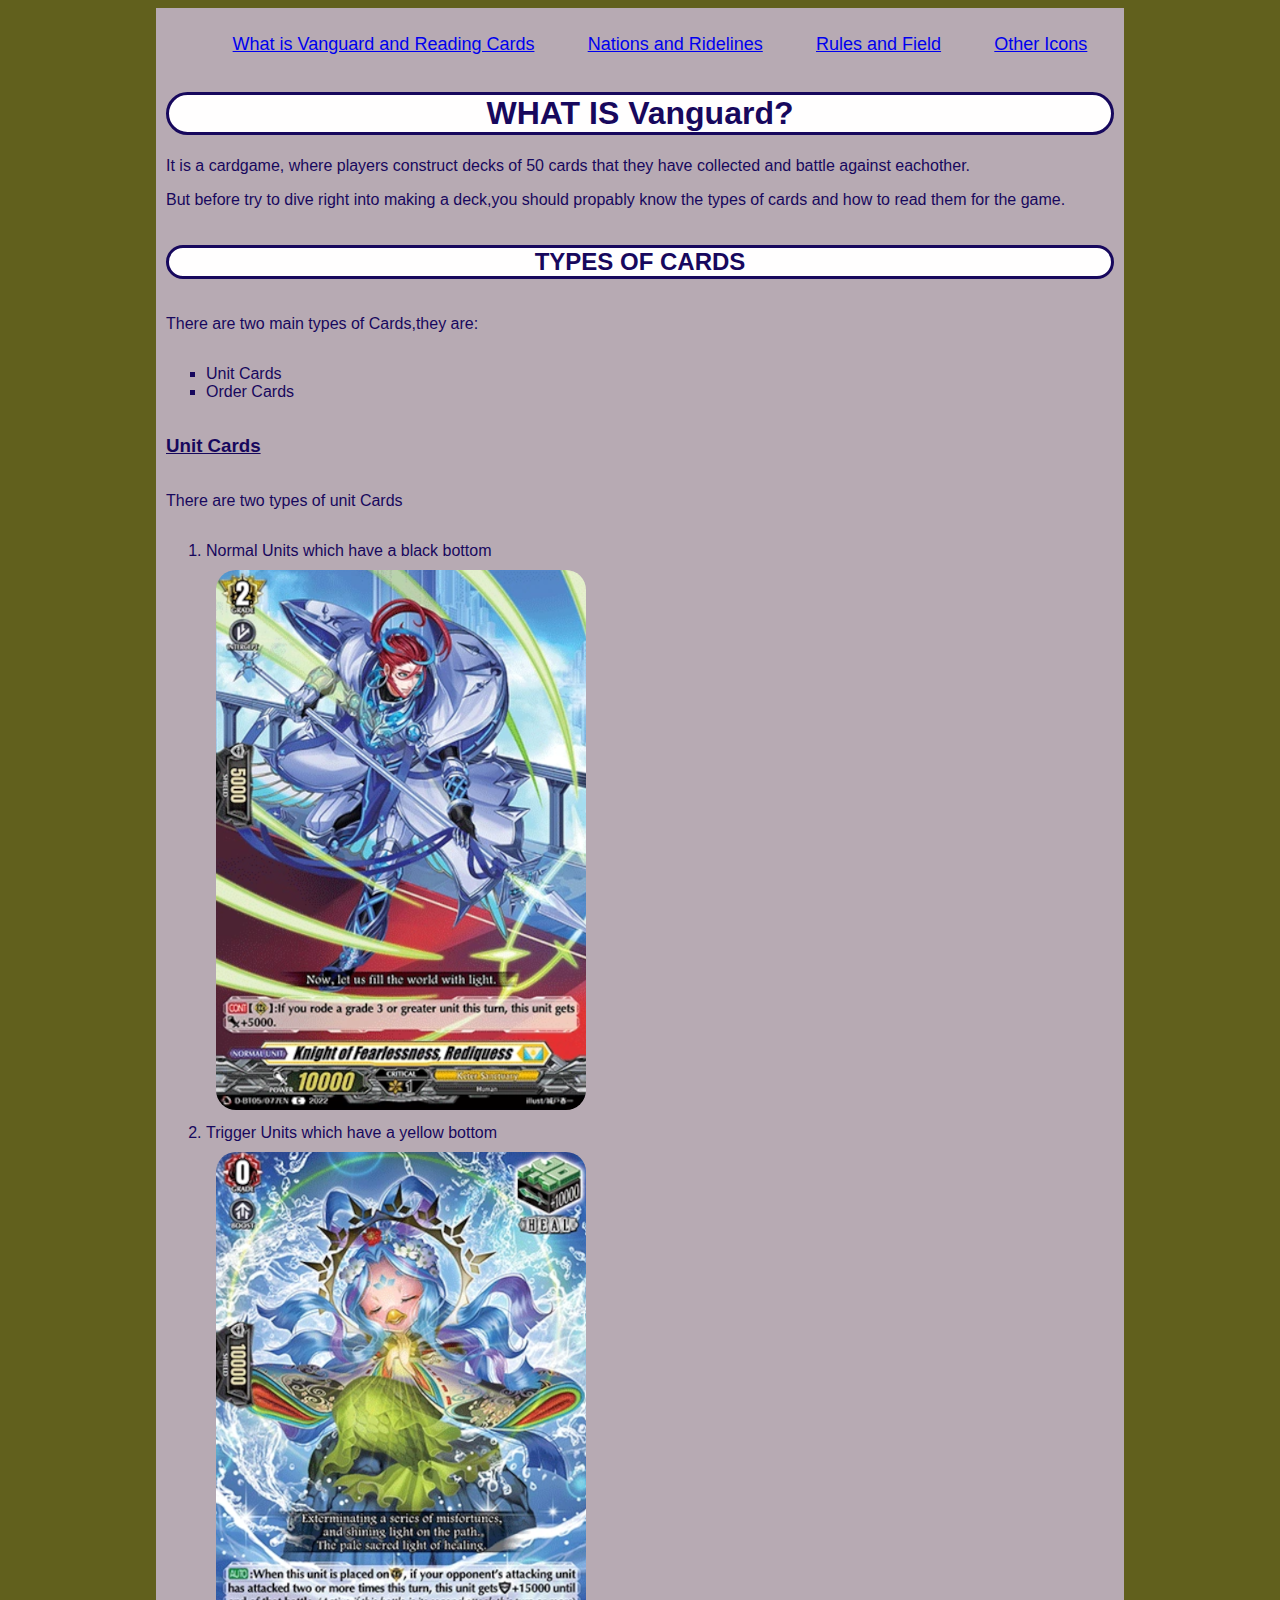
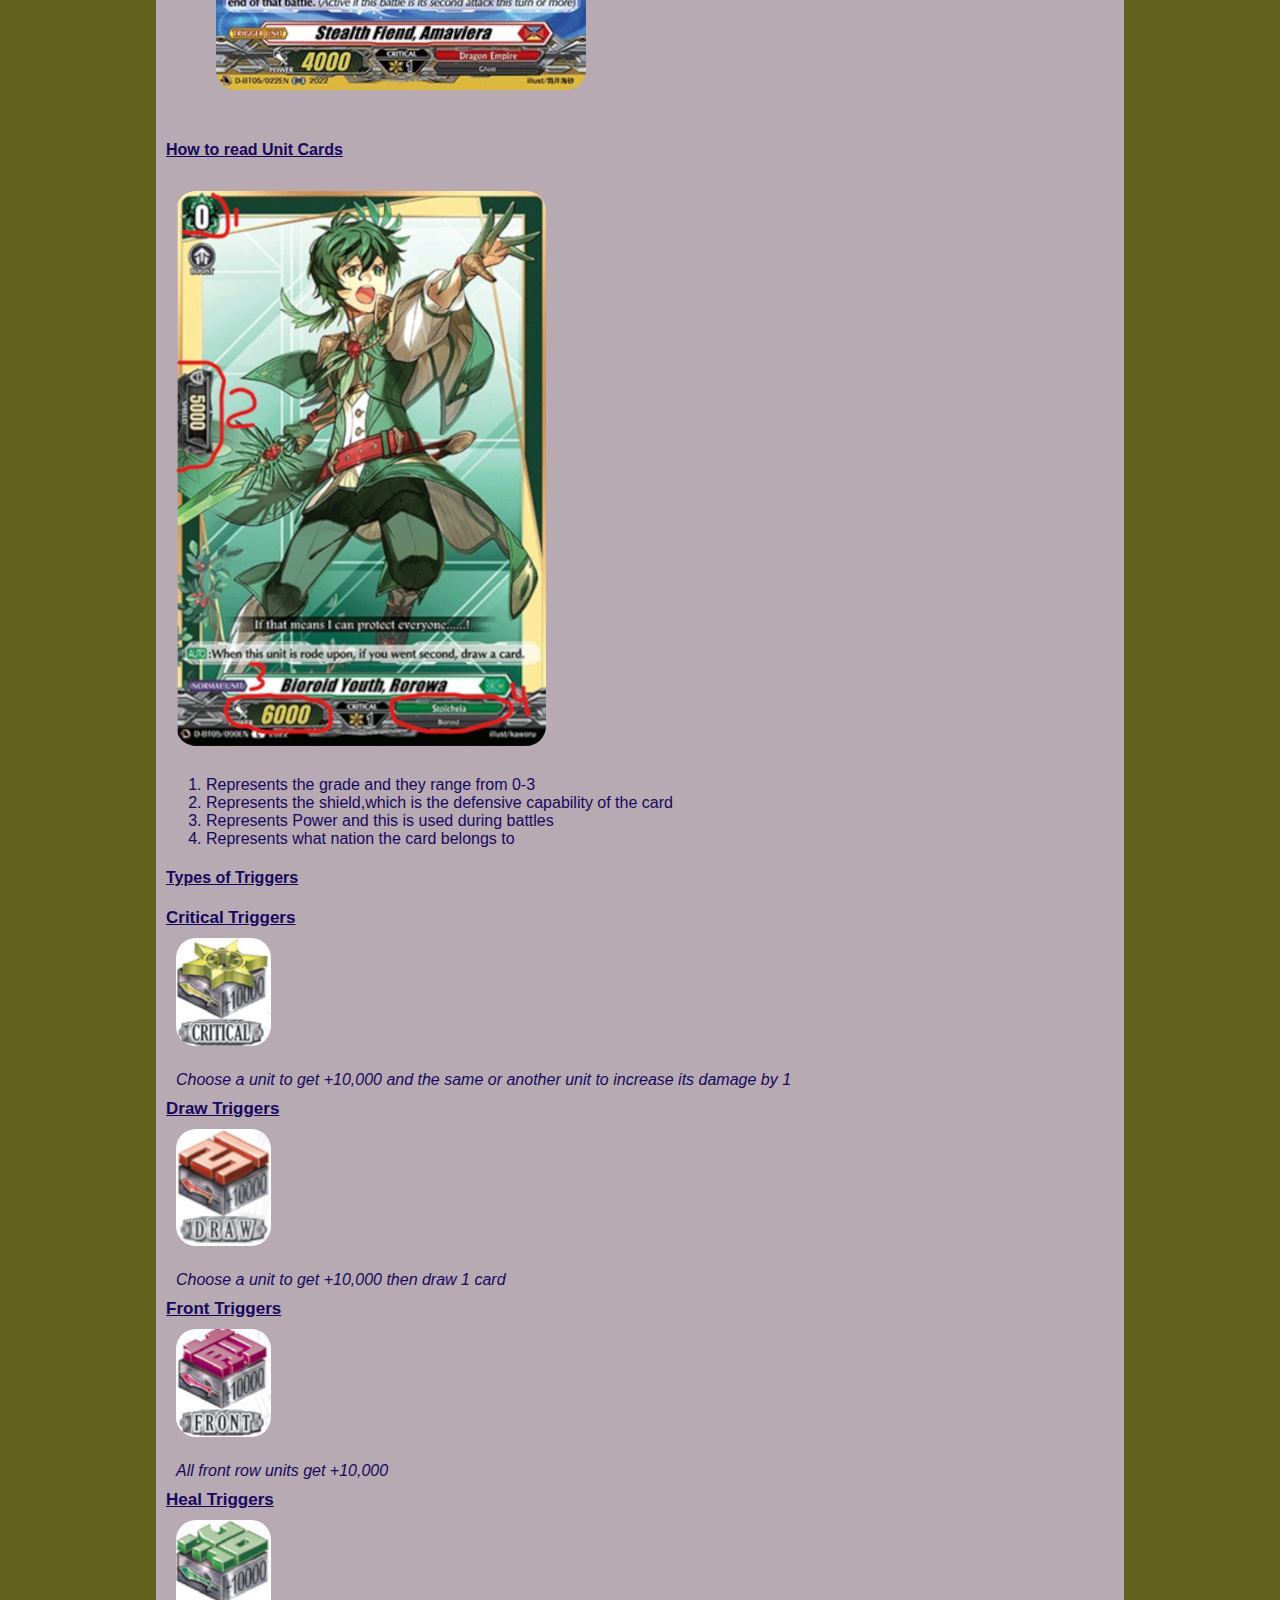
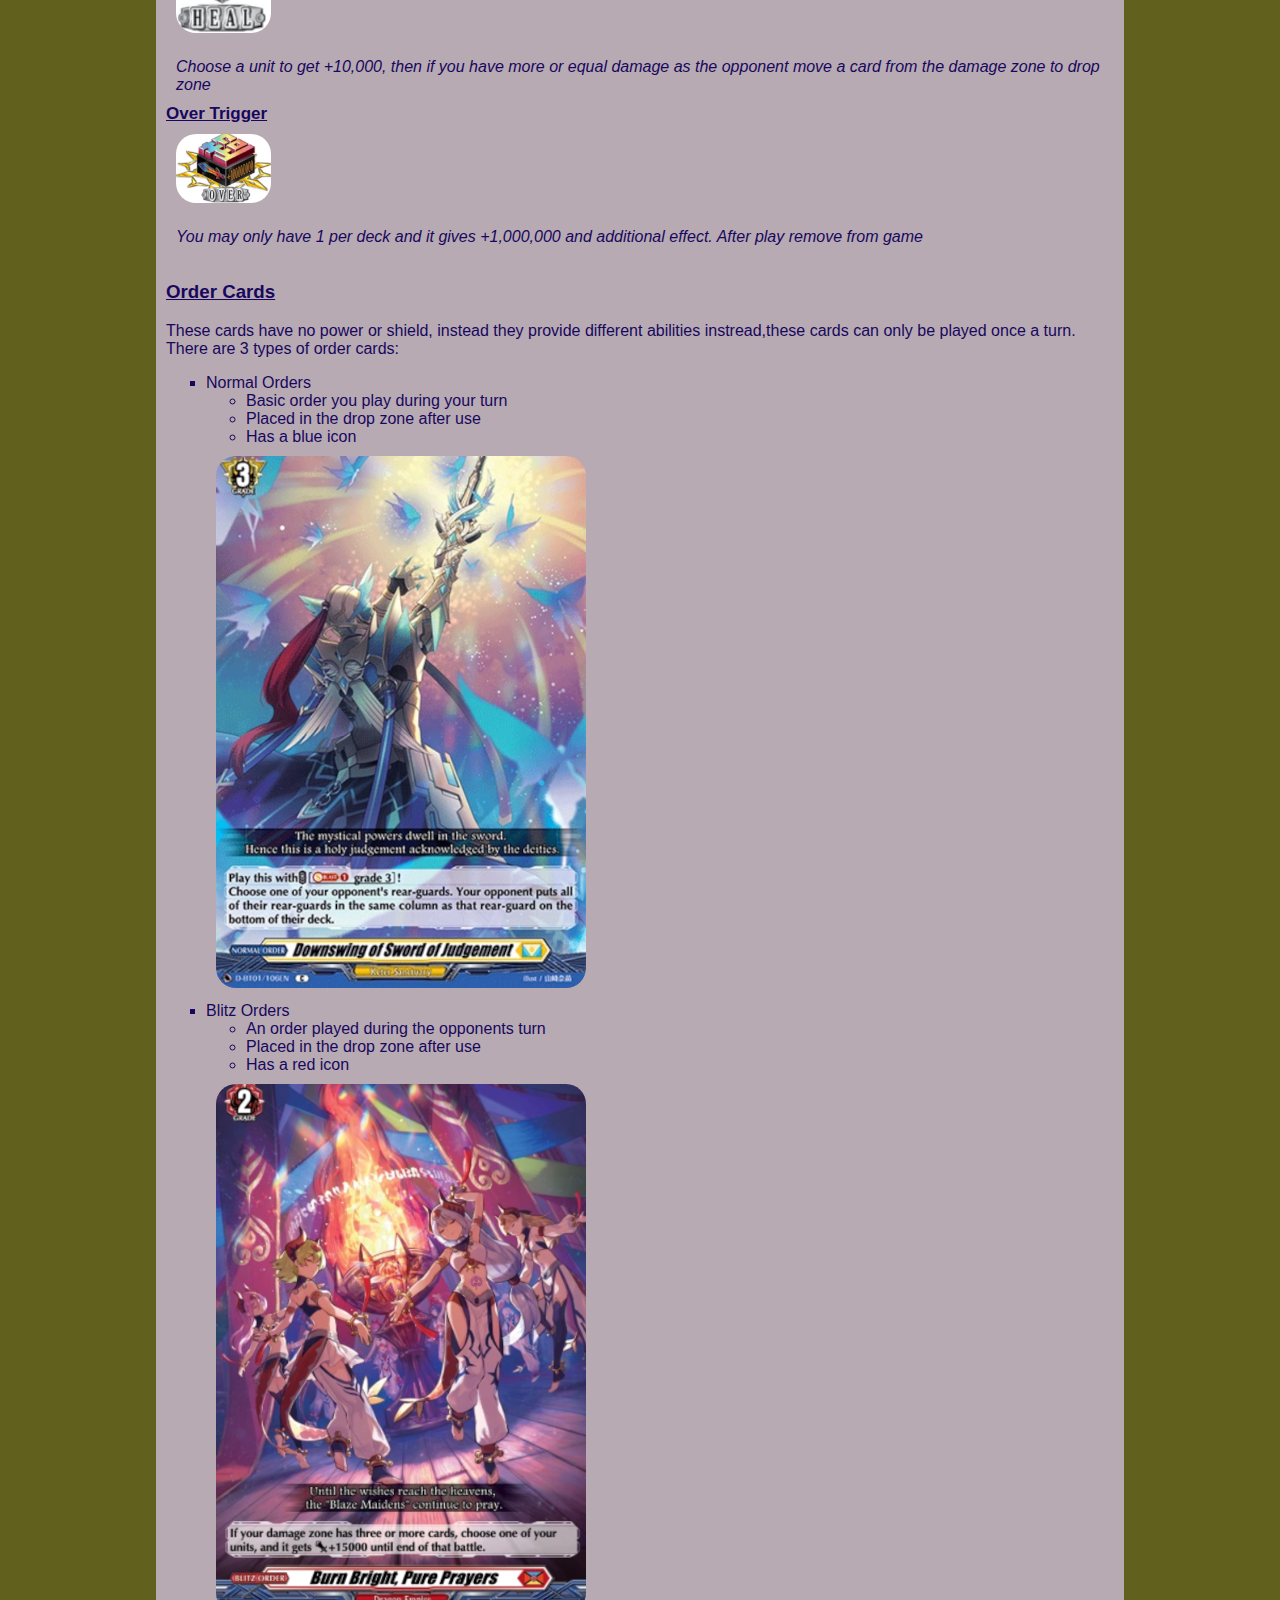
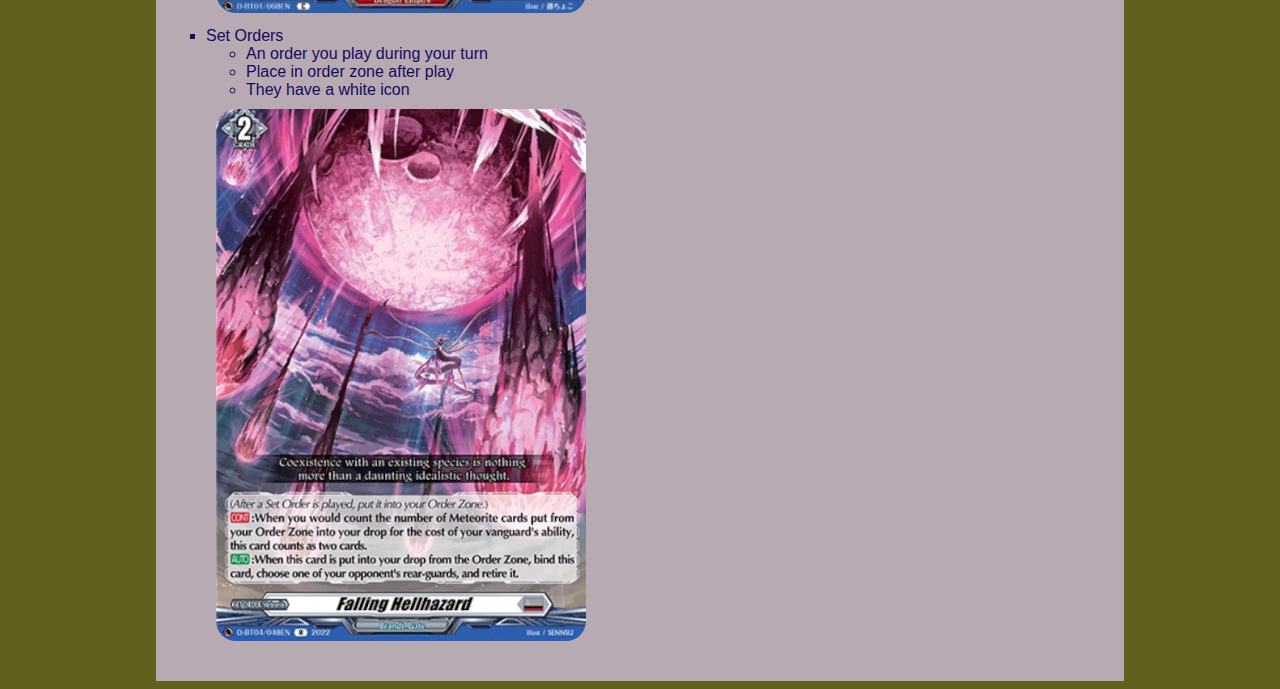
==== index.html @ bc77c46a "Uploaded full documents" ====
<!DOCTYPE html>
<html lang="en">

<head>
  <meta charset="UTF-8">
  <meta name="viewport" content="width=device-width, initial-scale=1" >

  <title>Vanguard 101</title>
  <link
  rel="stylesheet"
  type="text/css"
  href="styles/site.css"
   >
</head>

<body>
  <div>
    <header>
      <nav >
        <ul class="header">
          <li class="header"><a href="index.html">What is Vanguard and Reading Cards</a></li>
          <li class="header"><a href="Nations.html">Nations and Ridelines</a></li>
          <li class="header"><a href="Playfield.html">Rules and Field</a></li>
          <li class="header"><a href="Symbols.html">Other Icons</a></li>
        </ul>
      </nav>
    </header>
    <section >
    <h1>WHAT IS Vanguard?</h1>
    <p> It is a cardgame, where players construct decks of 50 cards that they have collected and battle against eachother.</p>
    <p>But before try to dive right into making a deck,you should propably know the types of cards and how to read them for the game.</p>
  </section>

  <h2>TYPES OF CARDS</h2>
  <p>There are two main types of Cards,they are:</p>
    <ul>
      <li>
        Unit Cards
        </li>
      <li>Order Cards
      </li>
    </ul>

    <h3>Unit Cards</h3>
    <p>There are two types of unit Cards</p>
    <ol>
      <li>Normal Units which have a black bottom
        <figure>
          <img src="images/nor-unit.png" alt="Knight in white armor" width="370" height="540">
        </figure>
      </li>
      <li>Trigger Units which have a yellow bottom
        <figure>
          <img src="images/tri-unit.png" alt="Mermaid chicken" width="370" height="538">
        </figure>
      </li>
    </ol>

  <section>
  <h4>How to read Unit Cards</h4>
  <figure>
    <img src="images/how-to-read.png" alt="Card with red circles around the areas of intrest" height="555" width="370">
  </figure>
  <ol>
    <li>Represents the grade and they range from 0-3</li>
    <li>Represents the shield,which is the defensive capability of the card</li>
    <li>Represents Power and this is used during battles</li>
    <li>Represents what nation the card belongs to</li>
  </ol>

  <h4>Types of Triggers</h4>
  <dl>
    <dt>Critical Triggers<figure>
      <img src="images/crit.png" width="95" height="108" alt="silver box with gold star on top">
    </figure>
    </dt>
    <dd>Choose a unit to get +10,000 and the same or another unit to increase its damage by 1</dd>

    <dt>Draw Triggers
      <figure>
        <img src="images/draw.png" alt="silver box with red square on top" width="95" height="117" >
      </figure>
    </dt>
    <dd>Choose a unit to get +10,000 then draw 1 card</dd>

    <dt>Front Triggers
      <figure>
        <img src="images/front.png" alt="pink square on silver box" width="95" height="108">
      </figure>
    </dt>
    <dd>All front row units get +10,000</dd>

    <dt>Heal Triggers
      <figure>
        <img src="images/heal.png" width="95" height="113" alt="green square on silver box">
      </figure>
    </dt>
    <dd>Choose a unit to get +10,000, then if you have more or equal damage as the opponent move a card from the damage zone to drop zone</dd>

    <dt>Over Trigger
      <figure>
        <img src="images/overt.png" width="95" height="69" alt="multi-color square on black box">
      </figure>
    </dt>
    <dd>You may only have 1 per deck and it gives +1,000,000 and additional effect. After play remove from game</dd>
  </dl>
  </section>
  <section>
   <h3>Order Cards</h3>
   <p>These cards have no power or shield, instead they provide different abilities instread,these cards can only be played once a turn. There are 3 types of order cards:</p>
   <ul>
    <li>Normal Orders
      <ul>
        <li>Basic order you play during your turn</li>
        <li> Placed in the drop zone after use</li>
        <li>Has a blue icon</li>
      </ul>
      <figure>
        <img src="images/nor-or.png" alt="Knight around butterflies" width="370" height="532">
      </figure>
    </li>
    <li>Blitz Orders
      <ul>
        <li>An order played during the opponents turn</li>
        <li>Placed in the drop zone after use</li>
        <li>Has a red icon</li>
      </ul>
      <figure>
        <img src="images/blitz-or.png" alt="Women around a fire" width="370" height="529">
      </figure>
    </li>
    <li>Set Orders
      <ul>
        <li>An order you play during your turn</li>
        <li>Place in order zone after play</li>
        <li>They have a white icon</li>
      </ul>
      <figure>
        <img src="images/set-or.png" alt="Metoers falling from the sky" width="370" height="532">
      </figure>
    </li>
   </ul>
  </section>

  </div>

</body>

</html>
---- styles/site.css ----
body{
    background-color: rgb(97, 96, 29);
    font-family:Verdana, Geneva, Tahoma, sans-serif;
    color: rgb(23, 8, 93);
    display: flex;
    flex-direction: column;
}
div{
    background-color: rgb(183, 170, 179);
    display: flex;
    flex-direction: column;
    width: 75%;
    margin: auto;
    padding: 10px;
}

h1{
    font-weight: bold;
    text-align:center;
    background-color: rgb(255, 254, 254);
    border-style: solid;
    border-radius: 40px;
}

h2{
    border-style: solid;
    font-weight: bold;
    border-radius: 40px;
    text-align:center;
    background-color: rgb(255, 254, 254);
}

h3{
    text-decoration: underline;
    font-weight: bold;
}

dt{
    text-decoration: underline;
    font-weight: bold;
    font-size: 17px;
}

dd{
    font-style: italic;
    margin: 10px;
}
img{
    border-radius: 20px;
}
figure{
    margin: auto;
    padding: 10px;
}

h4{
    text-decoration: underline;
}

strong{
    font-weight: bold;
    text-decoration:underline;
}

dl li{
    text-decoration: underline;
    font-style: normal;
}


ul{
    list-style-type: square;
}

ul ul{
    list-style-type: circle;
}

ul.header{
    display: flex;
    flex-direction: row;
    list-style:none;
}

li.header{
    margin:auto;
    font-size: large;
}
.explanation{
    font-weight: bold;
}
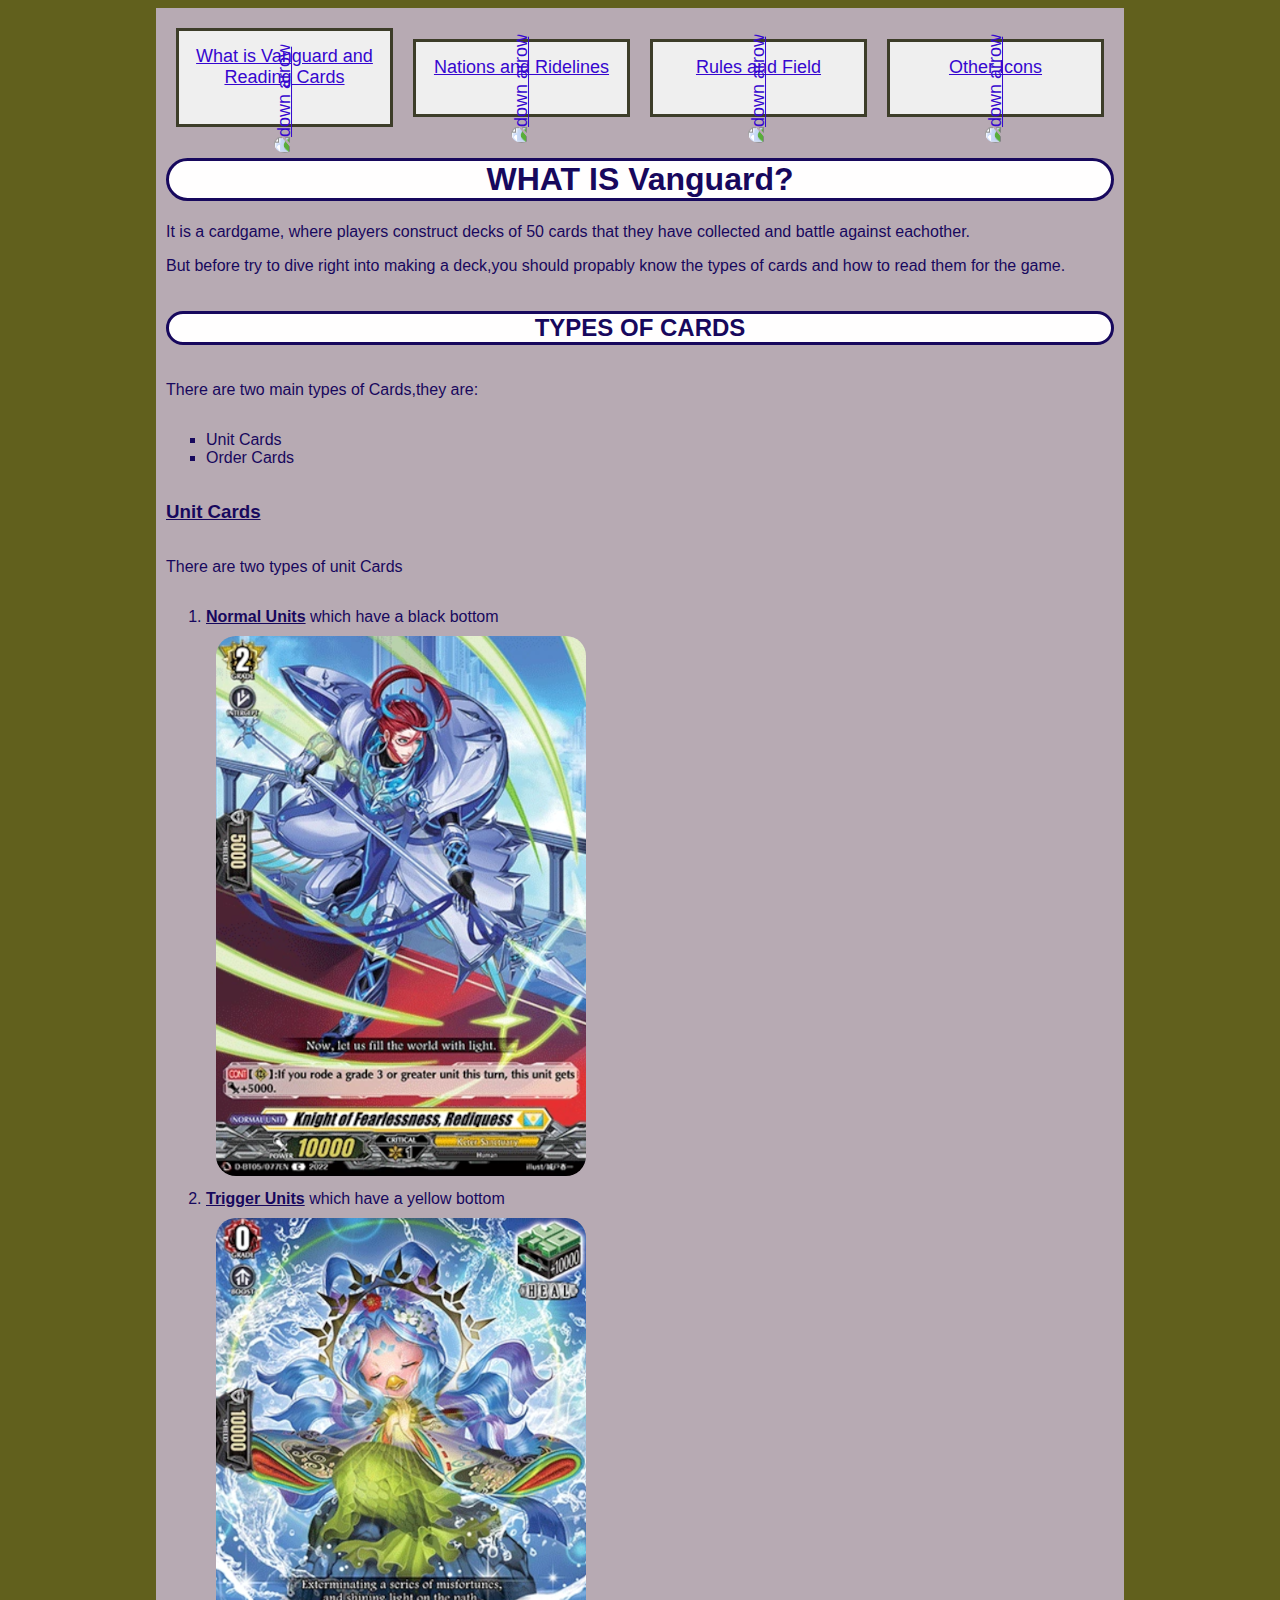
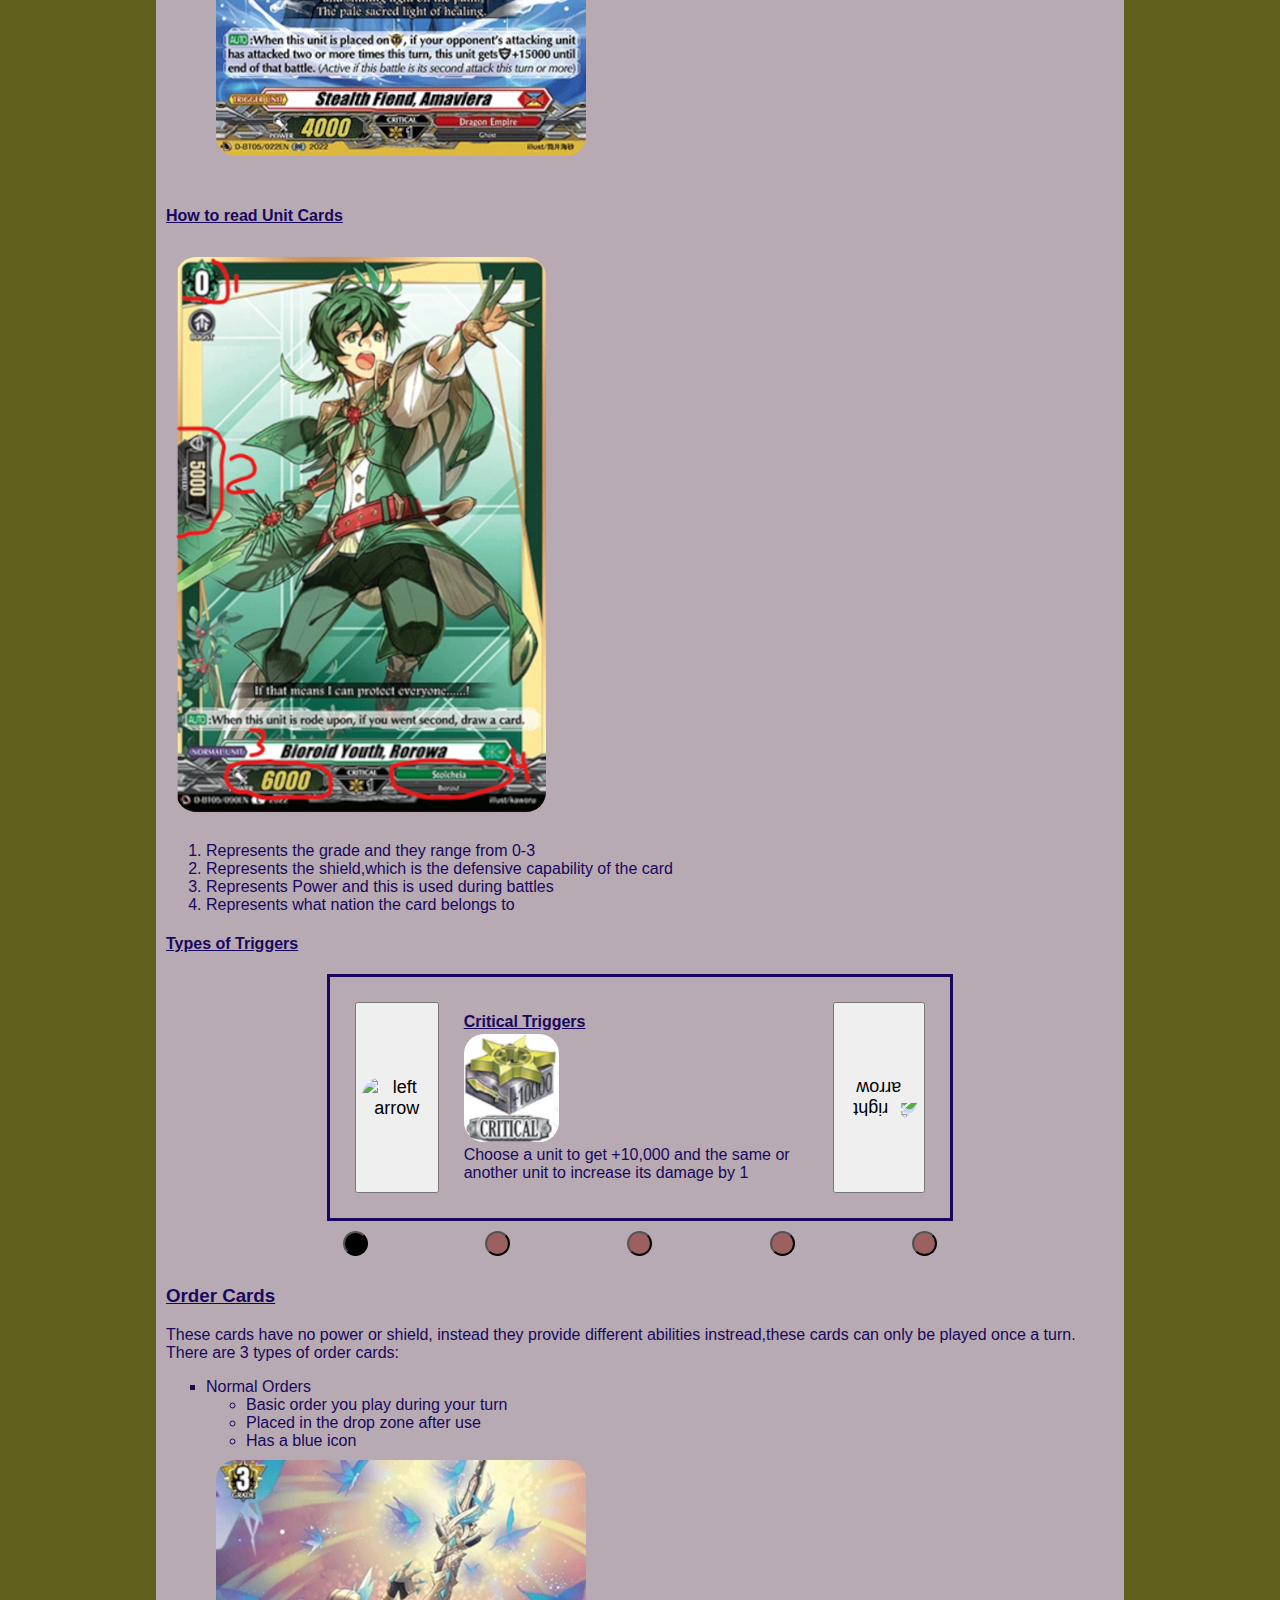
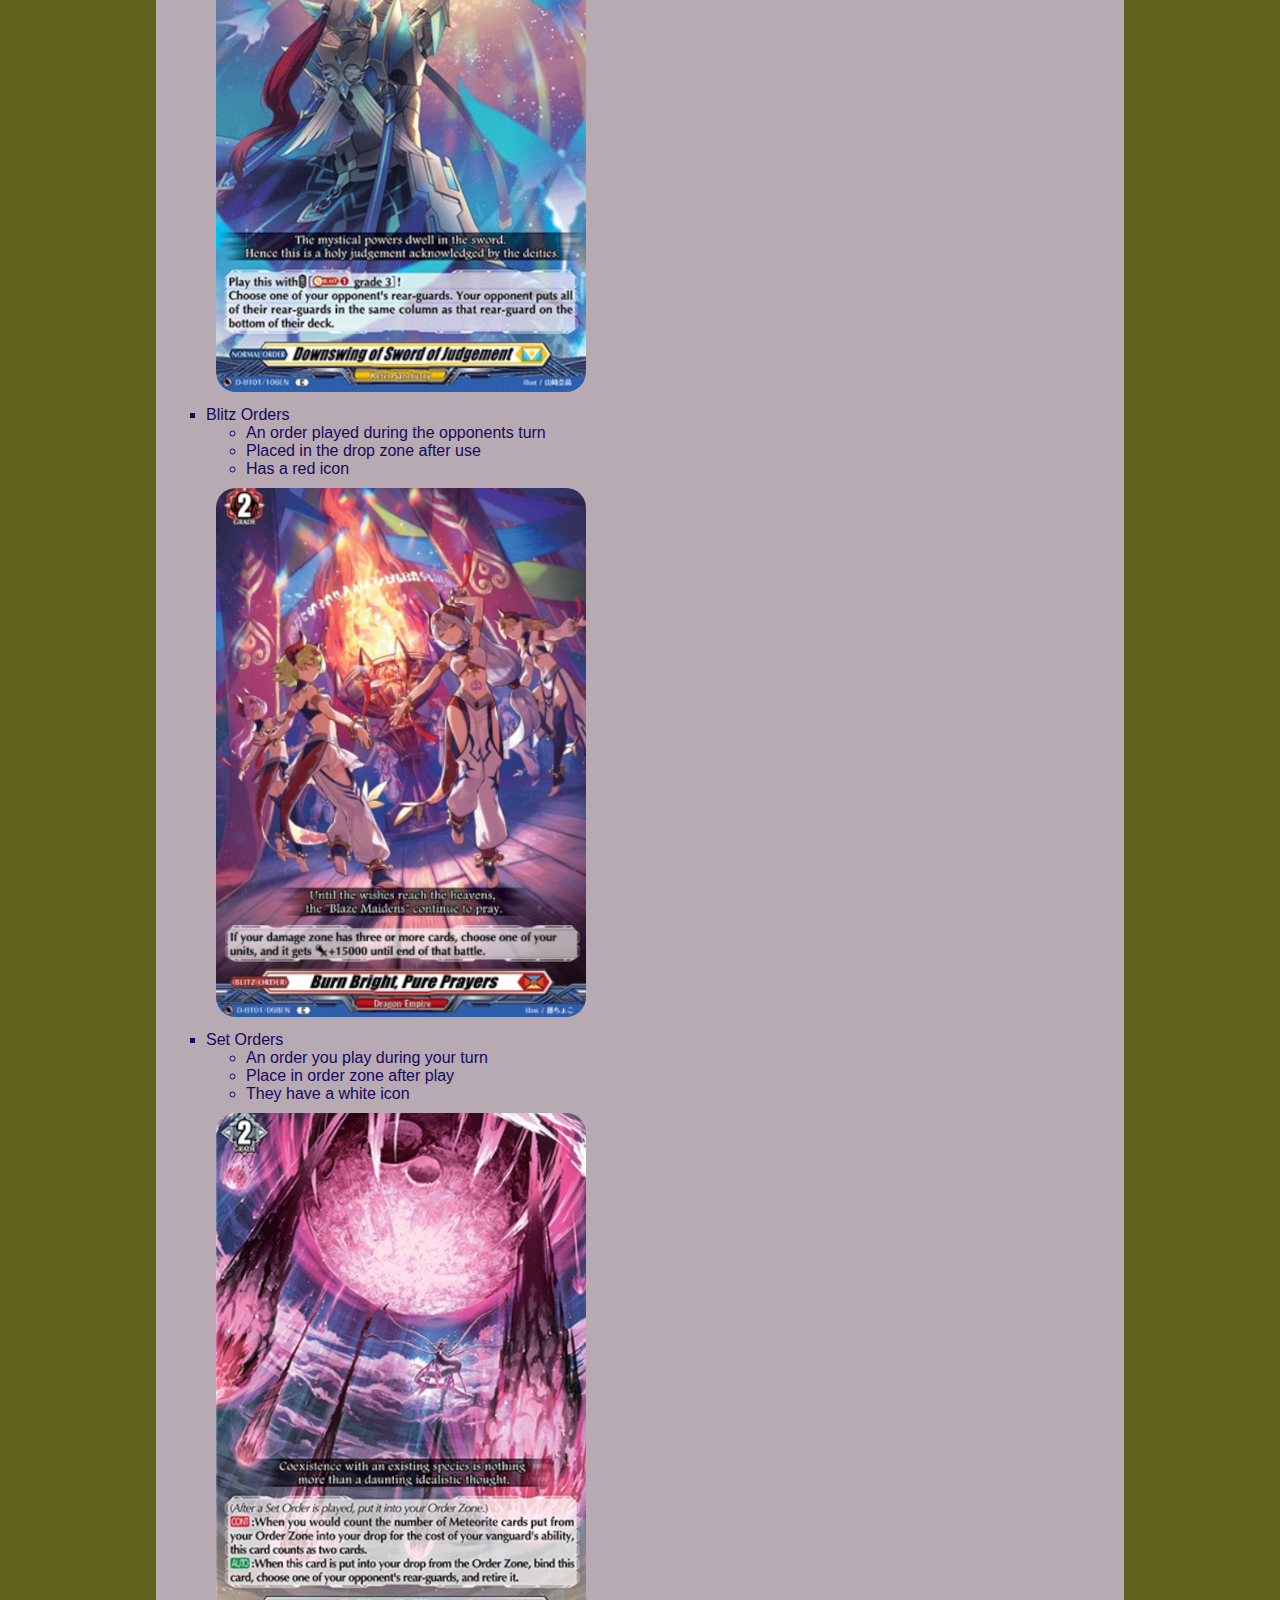
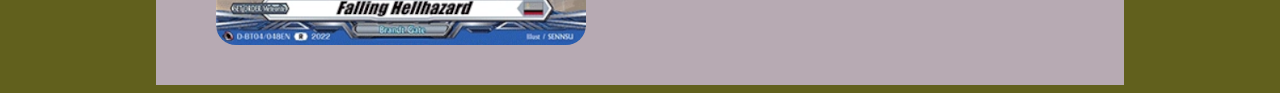
==== commit 01e5c60b: "Interactive Version" ====
--- a/index.html
+++ b/index.html
@@ -16,22 +16,51 @@
 <body>
   <div>
     <header>
-      <nav >
-        <ul class="header">
-          <li class="header"><a href="index.html">What is Vanguard and Reading Cards</a></li>
-          <li class="header"><a href="Nations.html">Nations and Ridelines</a></li>
-          <li class="header"><a href="Playfield.html">Rules and Field</a></li>
-          <li class="header"><a href="Symbols.html">Other Icons</a></li>
-        </ul>
-      </nav>
+      <nav class="header" >
+        <div class="header">                                       <!--https://commons.wikimedia.org/wiki/File:Feather-arrows-chevron-left.svg#/media/File:Feather-arrows-chevron-left.svg-->
+          <button id="vanread">What is Vanguard and Reading Cards <img class="down" src="images/left-arrow.svg" alt="down arrow" width="40"></button>
+          <div class="cards hidden ">
+           <a href="index.html#vanguard">What is Vanguard</a>
+           <a href="index.html#types">Types of cards</a>
+           <a href="index.html#reading">How to read cards</a>
+           <a href="index.html#trigger">Types of triggers</a>
+          </div></div>
+
+          <div class="header">
+            <button id="natride">Nations and Ridelines<img class="down" src="images/left-arrow.svg" alt="down arrow" width="40"></button>
+        <div class="nations hidden">
+          <a href="nations.html#map" >Map</a>
+          <a href="nations.html#empire">Dragon Empire</a>
+          <a href="nations.html#gate">Brandt Gate</a>
+          <a href="nations.html#chiea">Stoichea</a>
+          <a href="nations.html#sanctuary">Keter Sanctuary</a>
+        </div></div>
+
+        <div class="header">
+          <button id="rulefield">Rules and Field<img class="down" src="images/left-arrow.svg" alt="down arrow" width="40"></button>
+          <div class="field hidden">
+            <a href="playfield.html#deck">Deck Prepartions</a>
+            <a href="playfield.html#field">Playing Field</a>
+            <a href="playfield.html#before">Before you start playing</a>
+            <a href="playfield.html#phases">Phases</a>
+          </div></div>
+
+
+        <div class="header">
+          <button id="icon">Other Icons<img class="down" src="images/left-arrow.svg" alt="down arrow" width="40"></button>
+          <div class="icons  hidden">
+            <a href="symbols.html#skill-icon">Skill Icons</a>
+            <a href="symbols.html#ability-icon">Card Ability Icons</a>
+          </div></div>
+    </nav>
     </header>
     <section >
-    <h1>WHAT IS Vanguard?</h1>
+    <h1 id="vanguard">WHAT IS Vanguard?</h1>
     <p> It is a cardgame, where players construct decks of 50 cards that they have collected and battle against eachother.</p>
     <p>But before try to dive right into making a deck,you should propably know the types of cards and how to read them for the game.</p>
   </section>
 
-  <h2>TYPES OF CARDS</h2>
+  <h2 id="types">TYPES OF CARDS</h2>
   <p>There are two main types of Cards,they are:</p>
     <ul>
       <li>
@@ -44,21 +73,24 @@
     <h3>Unit Cards</h3>
     <p>There are two types of unit Cards</p>
     <ol>
-      <li>Normal Units which have a black bottom
+      <li><strong>Normal Units</strong> which have a black bottom
         <figure>
+          <!--Company: Bushiroad Illustrator:城戸春一-->
           <img src="images/nor-unit.png" alt="Knight in white armor" width="370" height="540">
         </figure>
       </li>
-      <li>Trigger Units which have a yellow bottom
+      <li><strong>Trigger Units</strong> which have a yellow bottom
         <figure>
+          <!--Bushiroad Illustraor:筒井海砂-->
           <img src="images/tri-unit.png" alt="Mermaid chicken" width="370" height="538">
         </figure>
       </li>
     </ol>
 
   <section>
-  <h4>How to read Unit Cards</h4>
+  <h4 id="reading">How to read Unit Cards</h4>
   <figure>
+    <!--Company: Bushiroad Illustrator:kaworu-->
     <img src="images/how-to-read.png" alt="Card with red circles around the areas of intrest" height="555" width="370">
   </figure>
   <ol>
@@ -68,42 +100,42 @@
     <li>Represents what nation the card belongs to</li>
   </ol>
 
-  <h4>Types of Triggers</h4>
-  <dl>
-    <dt>Critical Triggers<figure>
-      <img src="images/crit.png" width="95" height="108" alt="silver box with gold star on top">
-    </figure>
-    </dt>
-    <dd>Choose a unit to get +10,000 and the same or another unit to increase its damage by 1</dd>
+  <h4 id="trigger">Types of Triggers</h4>
+  <div class="carousel">
+    <button id="last0"><img src="images/left-arrow.svg" alt="left arrow" width="100"></button>
+    <div class="trigger-car">
 
-    <dt>Draw Triggers
-      <figure>
-        <img src="images/draw.png" alt="silver box with red square on top" width="95" height="117" >
-      </figure>
-    </dt>
-    <dd>Choose a unit to get +10,000 then draw 1 card</dd>
+      <p class="slide1" id="slides1"><strong>Critical Triggers</strong><br>
+        <!--Company: Bushiroad-->
+        <img src="images/crit.png" width="95" height="108" alt="silver box with gold star on top"><br>Choose a unit to get +10,000 and the same or another unit to increase its damage by 1</p>
 
-    <dt>Front Triggers
-      <figure>
-        <img src="images/front.png" alt="pink square on silver box" width="95" height="108">
-      </figure>
-    </dt>
-    <dd>All front row units get +10,000</dd>
+      <p class="slide1 hidden" id="slides2"><strong>Draw Triggers</strong><br>
+             <!--Company: Bushiroad-->
+            <img src="images/draw.png" alt="silver box with red square on top" width="95" height="117" ><br>Choose a unit to get +10,000 then draw 1 card</p>
+      <p class="slide1 hidden" id="slides3" ><strong>Front Triggers</strong><br>
+        <!--Company: Bushiroad-->
+        <img src="images/front.png" alt="pink square on silver box" width="95" height="108"><br>All front row units get +10,000</p>
 
-    <dt>Heal Triggers
-      <figure>
-        <img src="images/heal.png" width="95" height="113" alt="green square on silver box">
-      </figure>
-    </dt>
-    <dd>Choose a unit to get +10,000, then if you have more or equal damage as the opponent move a card from the damage zone to drop zone</dd>
+      <p class="slide1 hidden" id="slides4"><strong>Heal Trigger</strong><br>
+        <!--Company: Bushiroad-->
+        <img src="images/heal.png" width="95" height="113" alt="green square on silver box"><br>Choose a unit to get +10,000, then if you have more or equal damage as the opponent move a card from the damage zone to drop zone</p>
 
-    <dt>Over Trigger
-      <figure>
-        <img src="images/overt.png" width="95" height="69" alt="multi-color square on black box">
-      </figure>
-    </dt>
-    <dd>You may only have 1 per deck and it gives +1,000,000 and additional effect. After play remove from game</dd>
-  </dl>
+      <p class="slide1 hidden" id="slides5"><strong>Over-Trigger</strong><br>
+        <!--Company: Bushiroad-->
+        <img src="images/overt.png" width="95" height="69" alt="multi-color square on black box"><br>You may only have 1 per deck and it gives +1,000,000 and additional effect. After play remove from game</p>
+
+
+    </div>
+   <button id="next0"><img class="right" src="images/left-arrow.svg" alt="right arrow" width="100"></button>
+  </div>
+  <div class="circles">
+    <button class="circle active" id="dott1"></button>
+    <button class="circle" id="dott2"></button>
+    <button class="circle" id="dott3"></button>
+    <button class="circle" id="dott4"></button>
+    <button class="circle" id="dott5"></button>
+   </div>
+
   </section>
   <section>
    <h3>Order Cards</h3>
@@ -116,6 +148,7 @@
         <li>Has a blue icon</li>
       </ul>
       <figure>
+         <!--Company:Bushiroad Illustrator:山﨑奈苗-->
         <img src="images/nor-or.png" alt="Knight around butterflies" width="370" height="532">
       </figure>
     </li>
@@ -126,6 +159,7 @@
         <li>Has a red icon</li>
       </ul>
       <figure>
+        <!--Company: Bushiroad Illustrator:藤ちょこ-->
         <img src="images/blitz-or.png" alt="Women around a fire" width="370" height="529">
       </figure>
     </li>
@@ -136,6 +170,7 @@
         <li>They have a white icon</li>
       </ul>
       <figure>
+        <!--Company: Bushiroad Illustrator:SENNSU-->
         <img src="images/set-or.png" alt="Metoers falling from the sky" width="370" height="532">
       </figure>
     </li>
@@ -144,6 +179,9 @@
 
   </div>
 
+<script src="scripts/jquery-3.6.1.js"></script>
+<script src="scripts/navbar.js"></script>
+<script src="scripts/carousel-home.js"></script>
 </body>
 
 </html>
--- a/styles/site.css
+++ b/styles/site.css
@@ -76,16 +76,93 @@
     list-style-type: circle;
 }
 
-ul.header{
+nav {
+    top:1px;
     display: flex;
     flex-direction: row;
-    list-style:none;
 }
 
-li.header{
-    margin:auto;
+button{
+    margin: 15px;
     font-size: large;
+    padding: .3em;
+}
+button:hover{
+    cursor:pointer;
 }
 .explanation{
     font-weight: bold;
 }
+
+.hidden{
+    display:none !important
+}
+
+.header .cards{
+    z-index: 2;
+}
+.cards a{
+    margin-top: 10px;
+}
+
+nav button{
+    margin: auto;
+    text-decoration: underline;
+    color: rgb(54, 7, 207);
+    border: solid;
+    padding: 15px;
+    border-color:rgb(61, 61, 41)
+}
+
+.nations a{
+    margin-top: 5px;
+    z-index: 2;
+    display: block;
+}
+
+.container{
+    background-color: white;
+    margin: 0 auto;
+}
+div div.carousel{
+    display: flex;
+    flex-direction: row;
+}
+.carousel{
+    max-width: 600px;
+}
+.circles{
+    display: flex;
+    flex-direction: row;
+    margin: auto;
+}
+.circles button{
+  height: 25px;
+  width: 25px;
+  background-color: rgb(157, 96, 96);
+  border-radius: 50%;
+  display: inline-block;
+  margin: auto;
+}
+
+.circles .active{
+    background-color: rgb(0, 0, 0);
+}
+
+
+.carousel p img{
+    margin-top: 3px;
+    object-fit: contain;
+}
+
+.carousel{
+    border:solid;
+}
+
+.right{
+    transform: rotate(0.5turn);
+}
+
+.down{
+    transform: rotate(0.75turn);
+}
